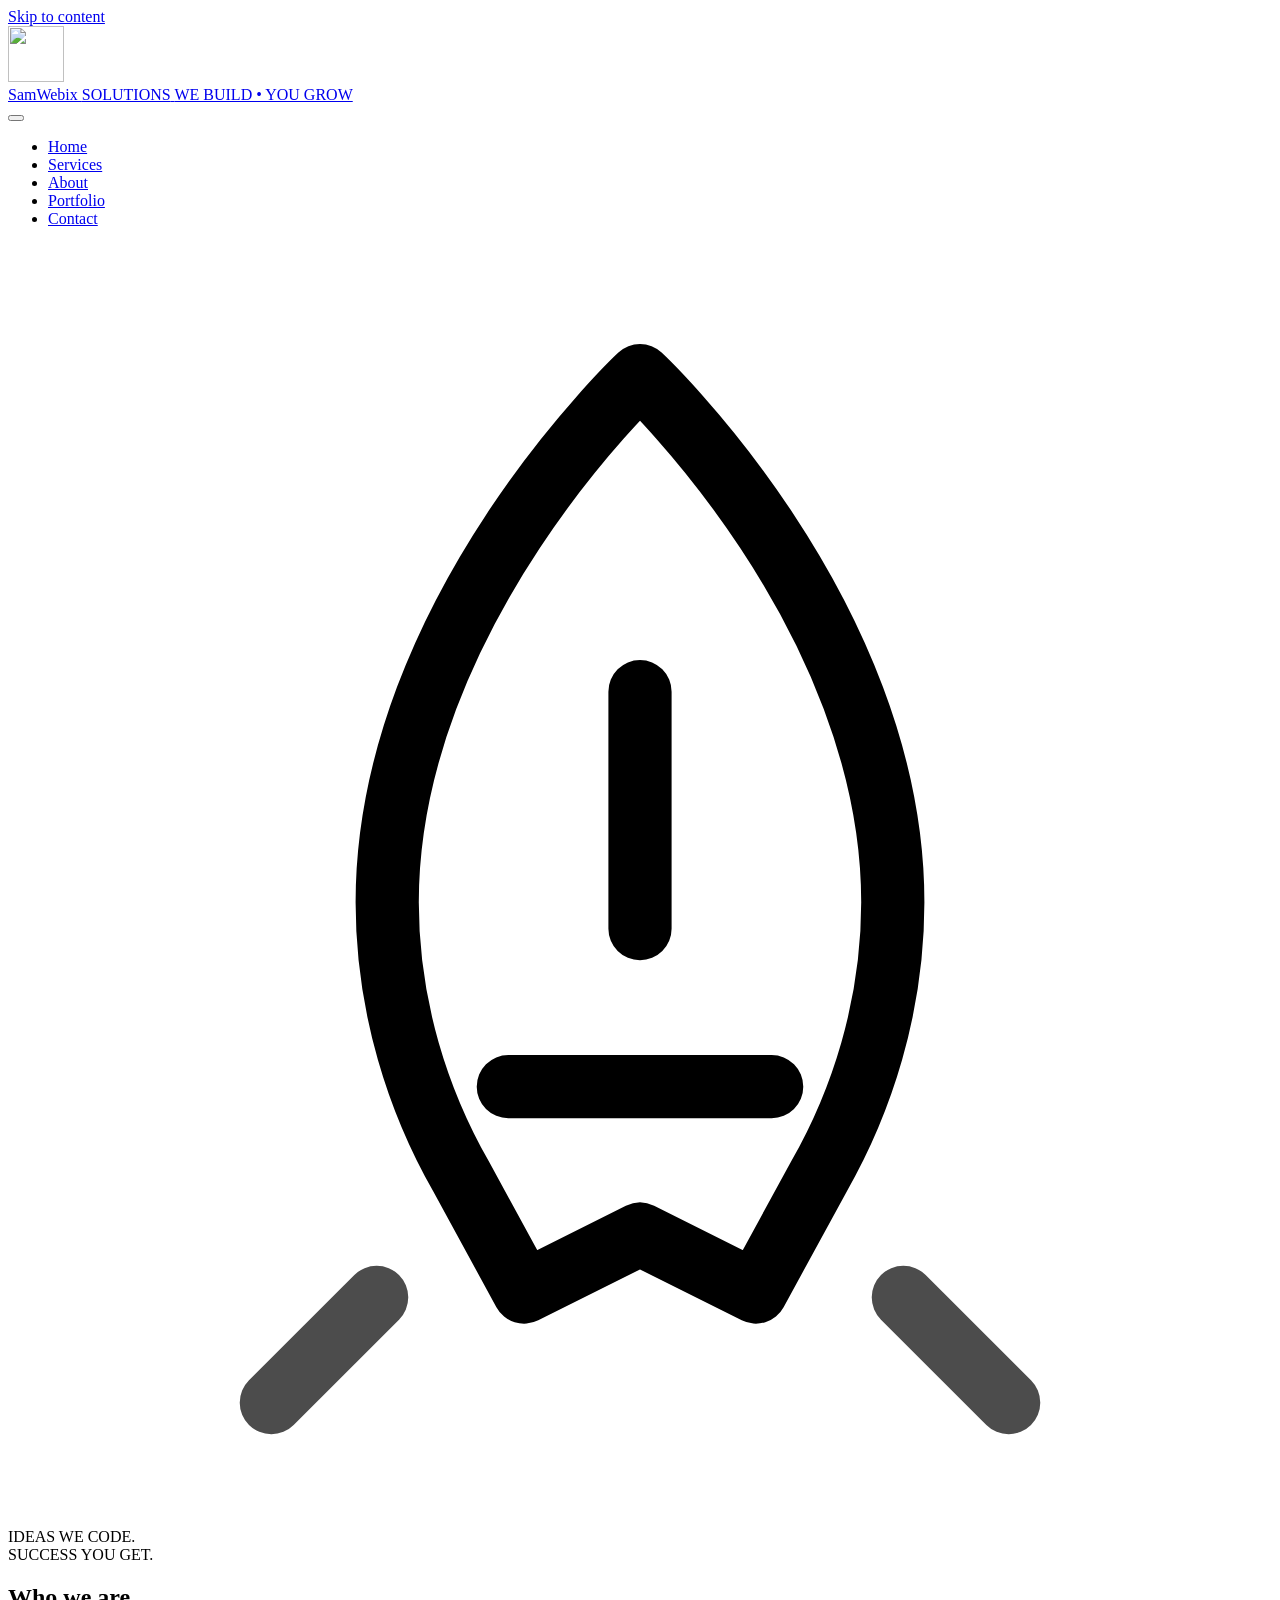
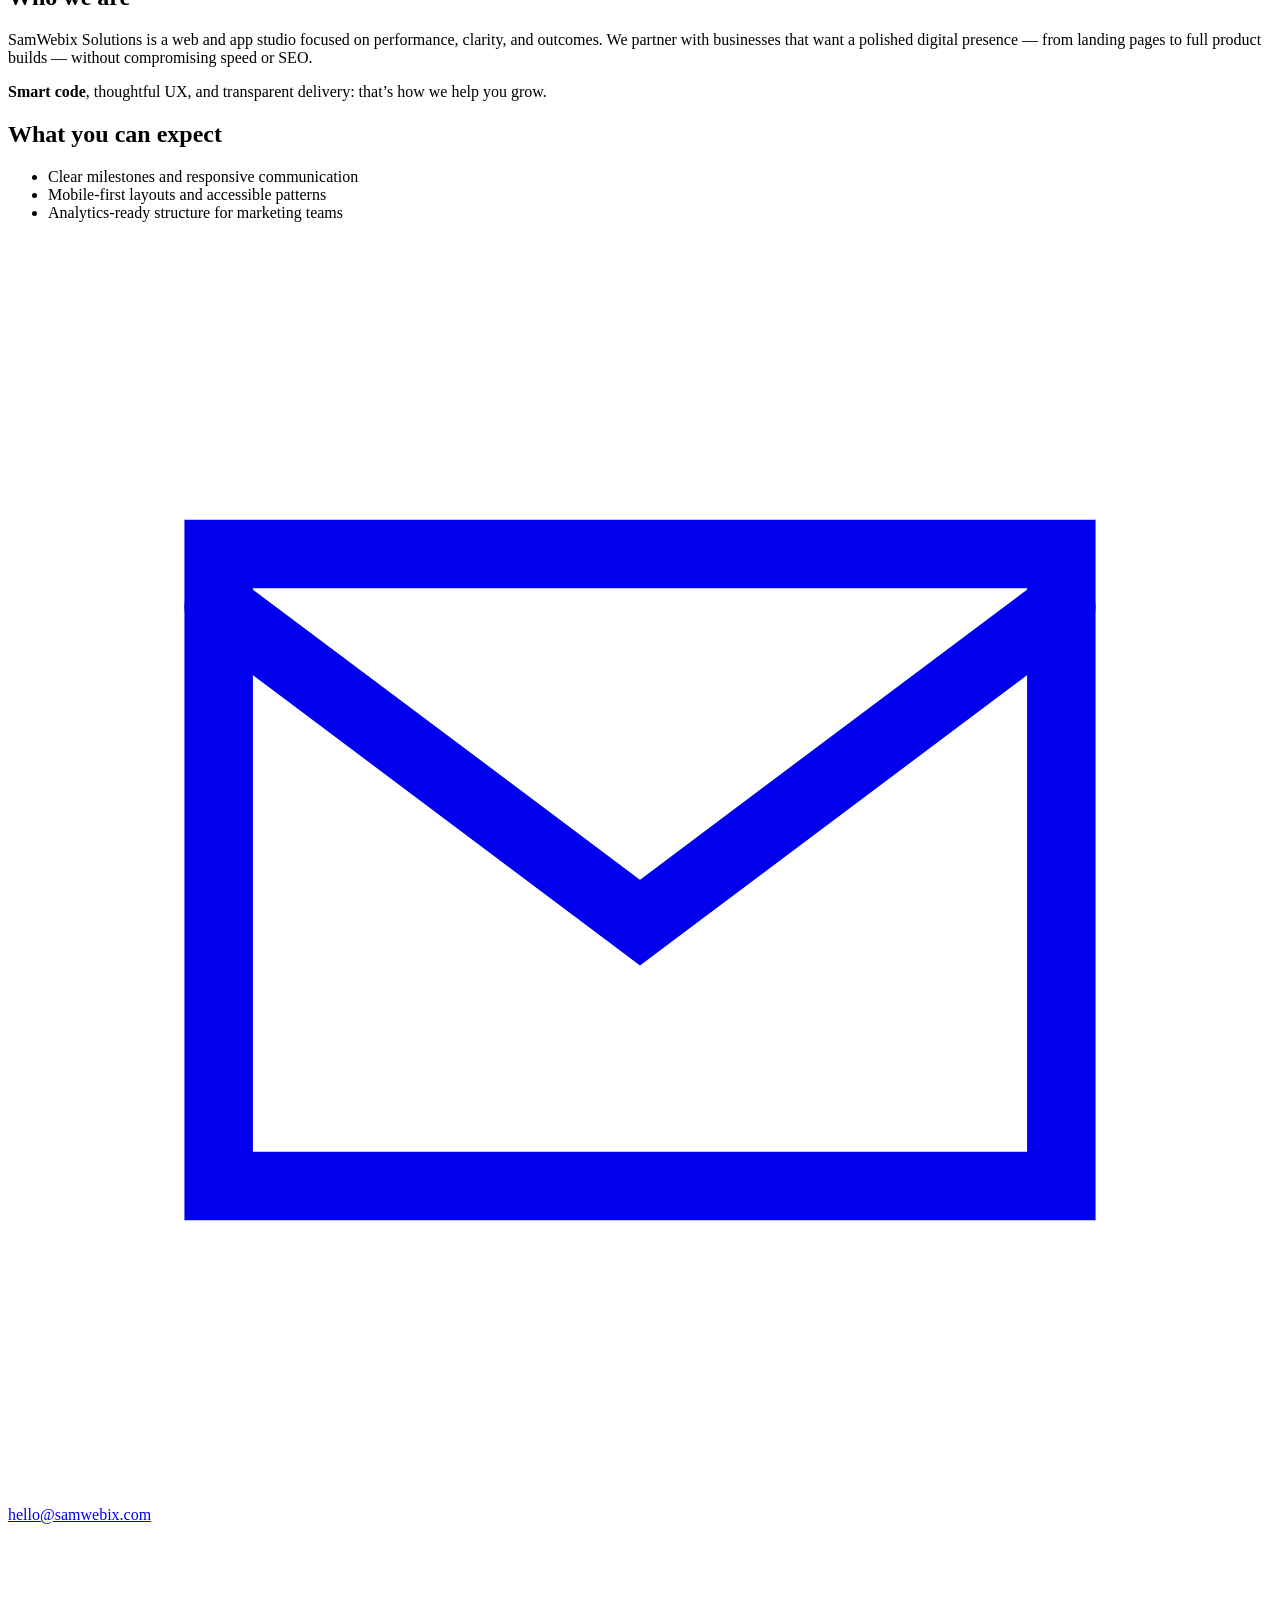
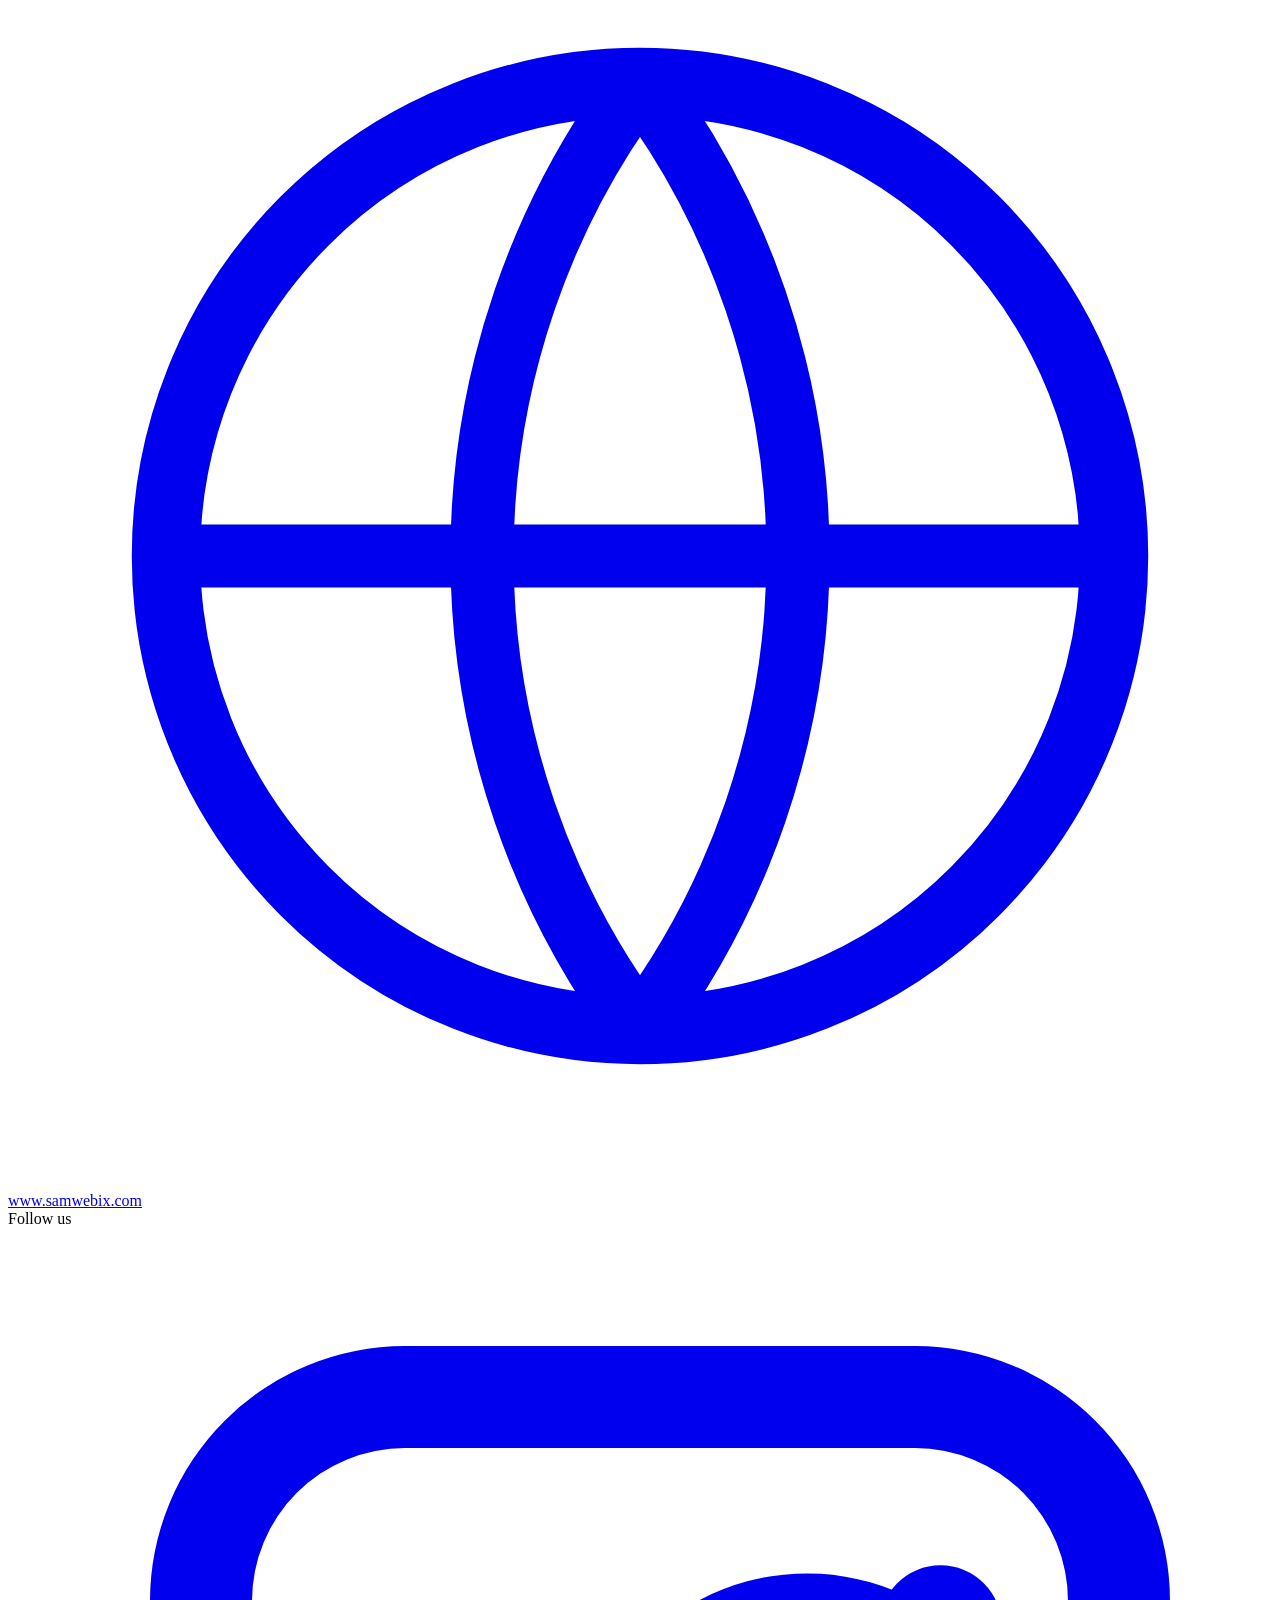
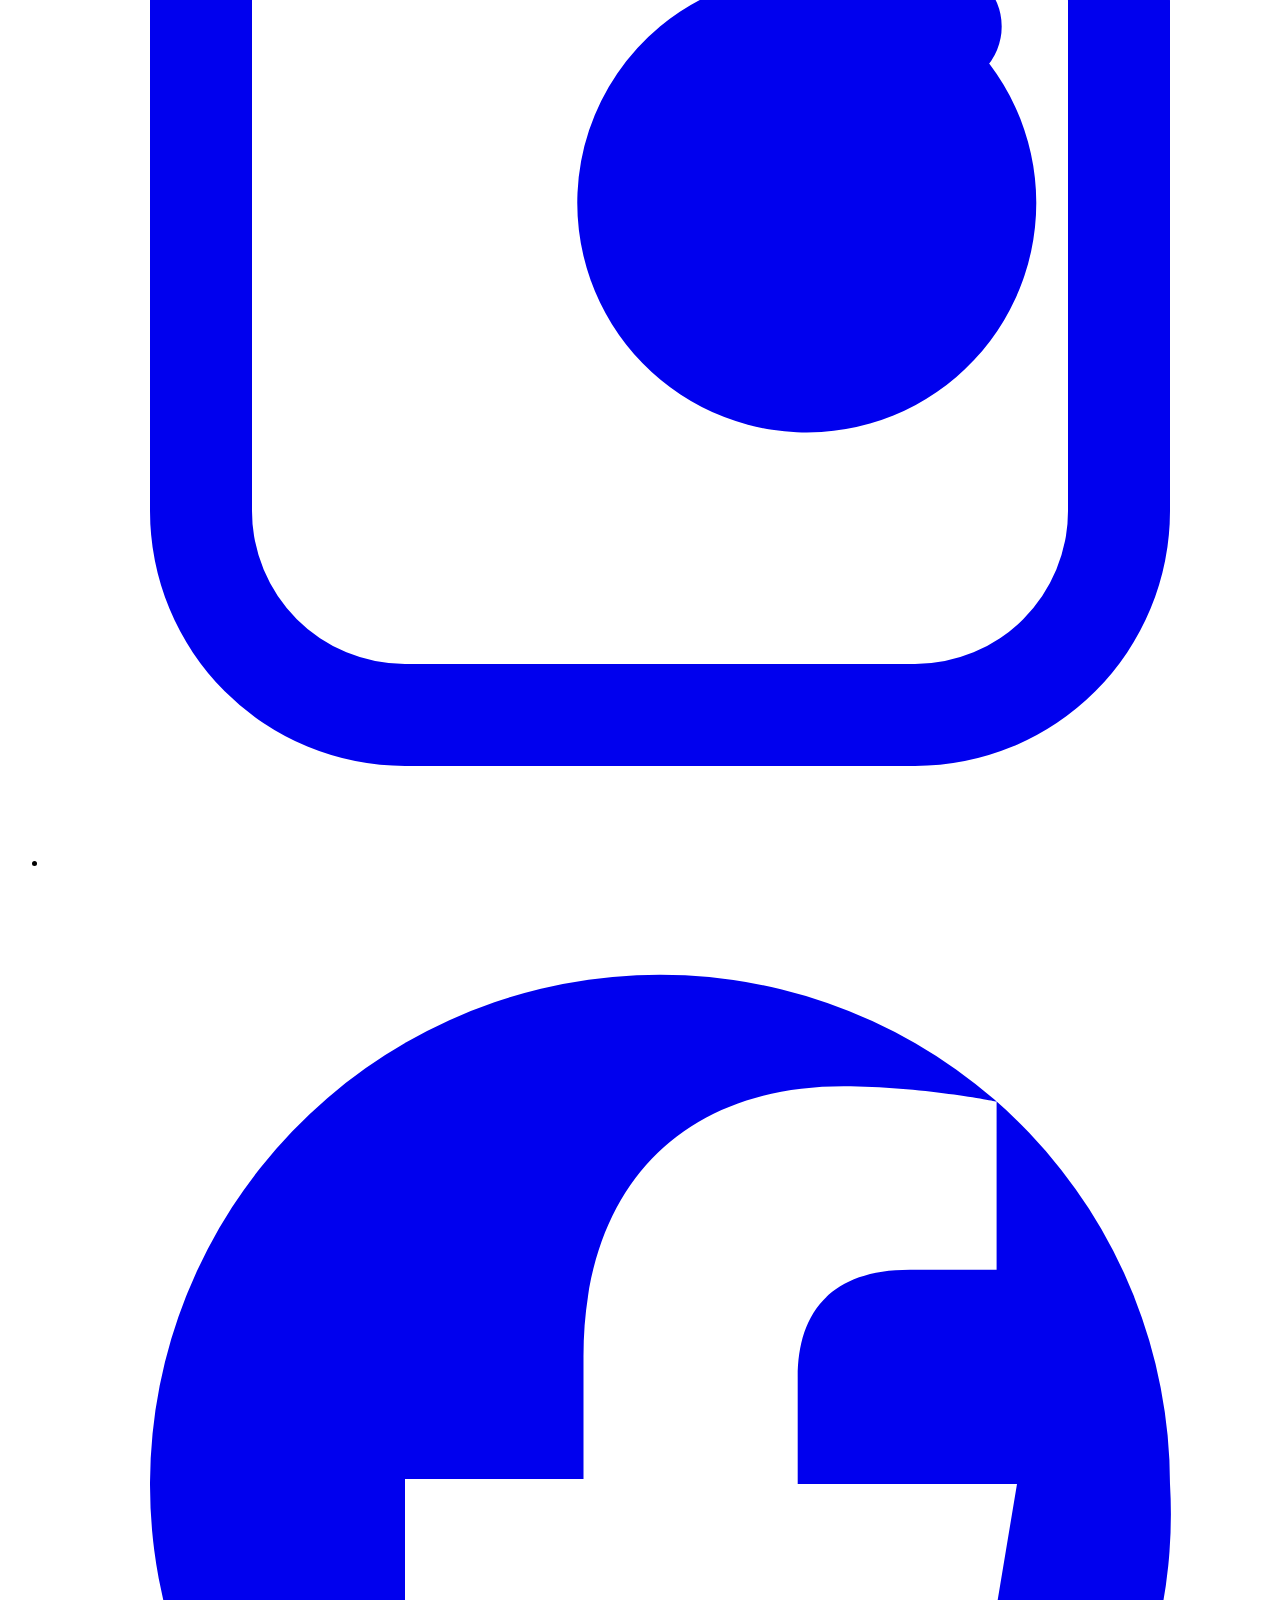
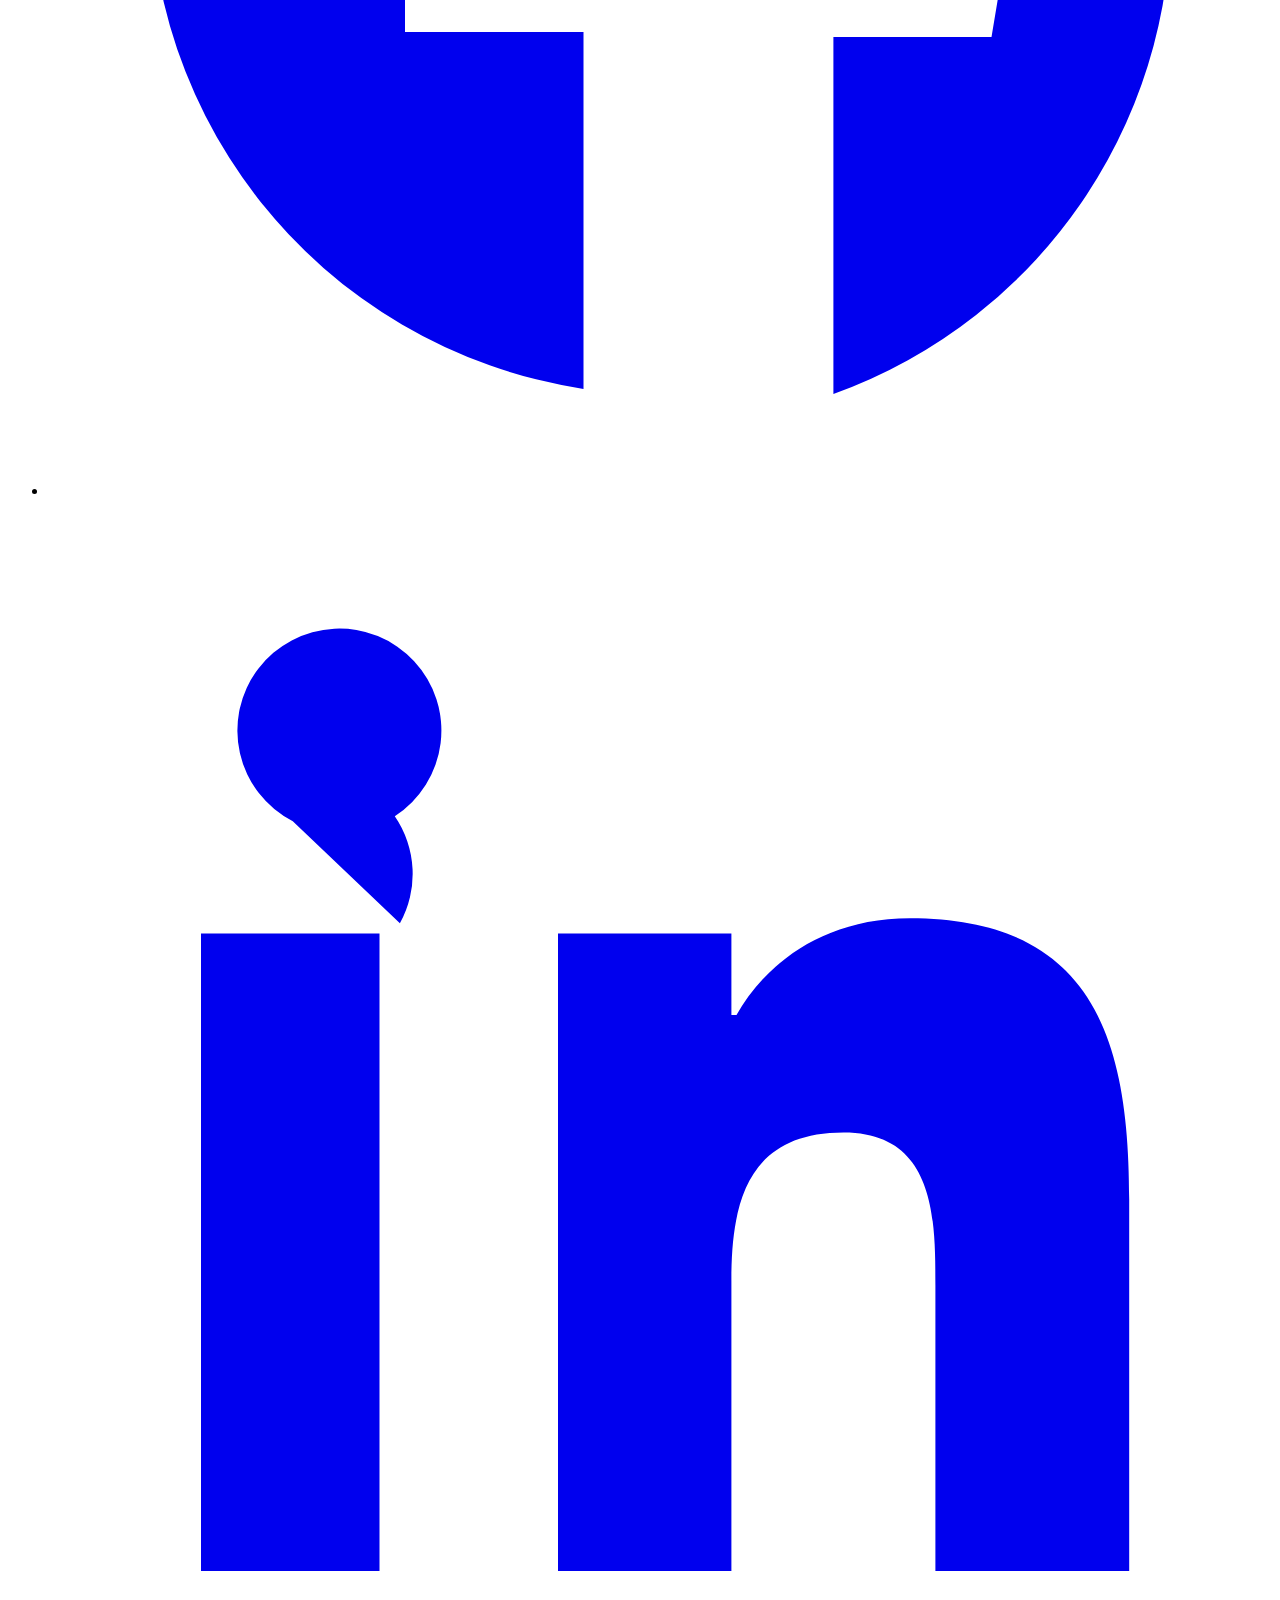
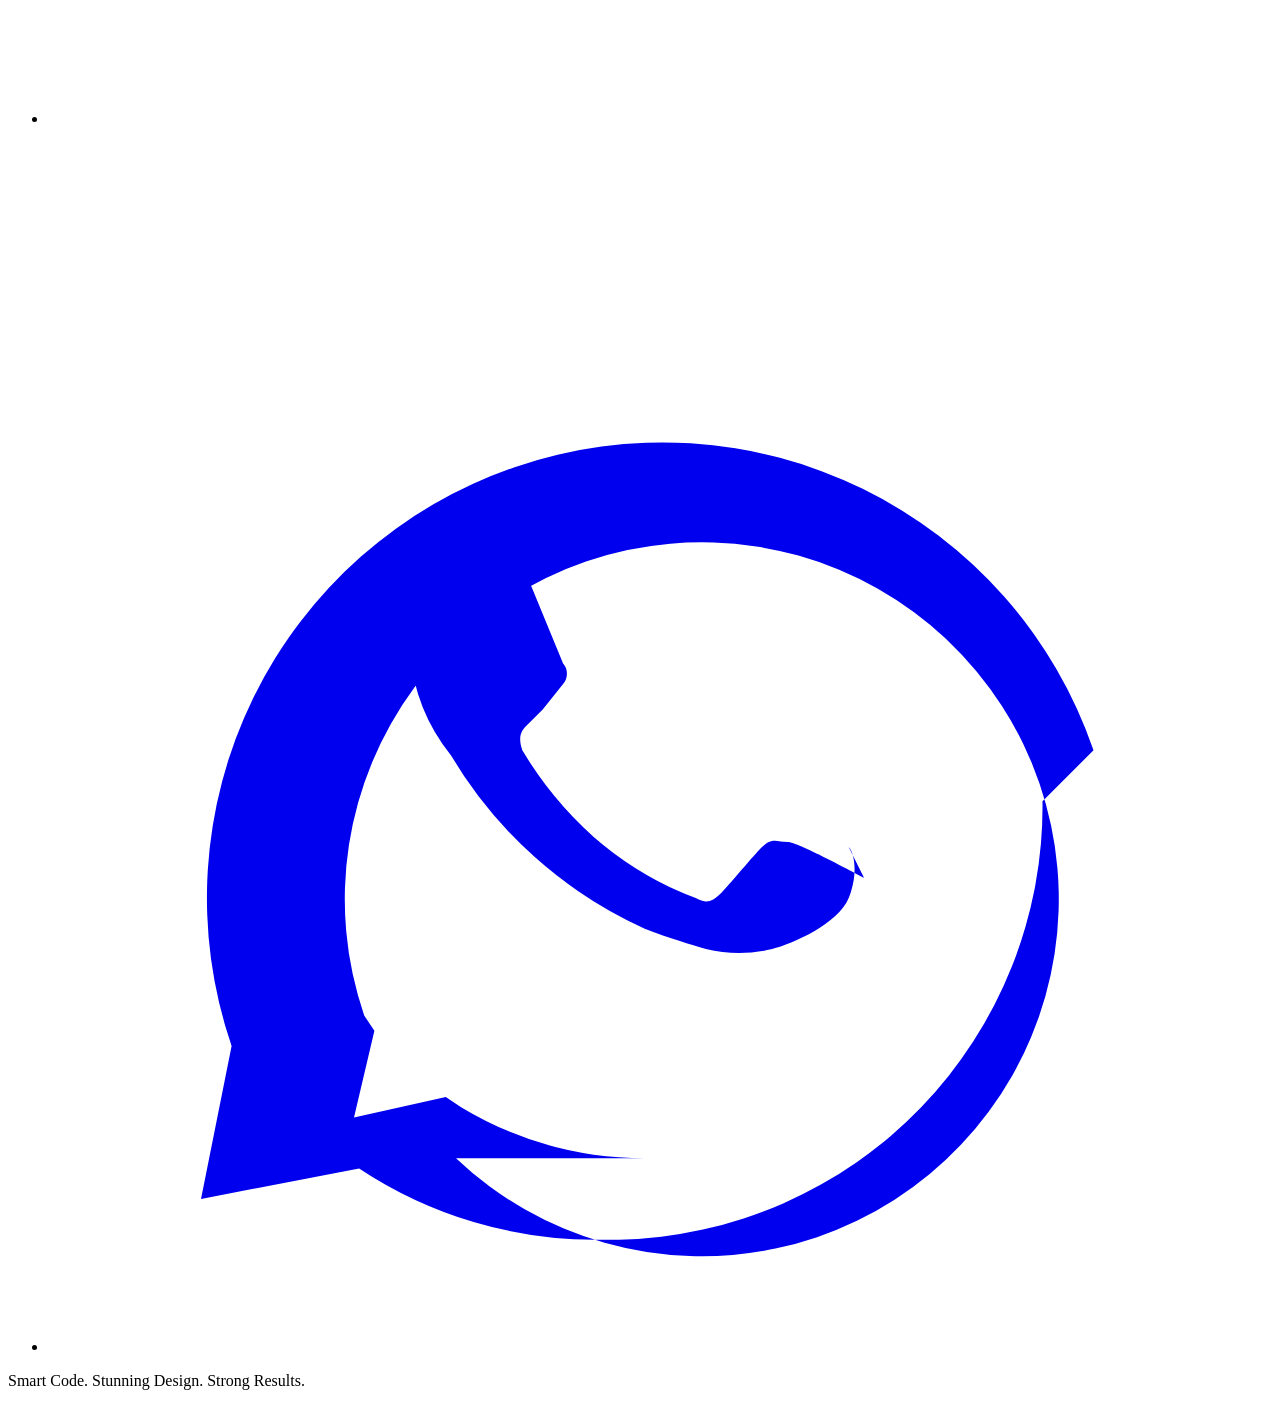
==== about.html @ b3491c4d "Add files via upload" ====
<!DOCTYPE html>
<html lang="en">
  <head>
    <meta charset="UTF-8" />
    <meta name="viewport" content="width=device-width, initial-scale=1.0" />
    <meta name="description" content="About SamWebix Solutions — web and app studio focused on performance and outcomes." />
    <meta name="theme-color" content="#050814" />
    <title>About | SamWebix Solutions</title>
    <link rel="preconnect" href="https://fonts.googleapis.com" />
    <link rel="preconnect" href="https://fonts.gstatic.com" crossorigin />
    <link
      href="https://fonts.googleapis.com/css2?family=Dancing+Script:wght@600;700&family=Montserrat:ital,wght@0,400;0,500;0,600;0,700;0,800;1,400&display=swap"
      rel="stylesheet"
    />
    <link rel="stylesheet" href="assets/css/base.css" />
    <link rel="stylesheet" href="assets/css/about.css" />
    <link rel="icon" href="assets/images/logo.jpeg" type="image/jpeg" />
  </head>
  <body>
    <a class="skip-link" href="#main">Skip to content</a>

    <div class="bg-grid" aria-hidden="true"></div>
    <div class="bg-glow bg-glow--1" aria-hidden="true"></div>
    <div class="bg-glow bg-glow--2" aria-hidden="true"></div>

    <header class="site-header">
      <div class="container header-inner">
        <a class="brand" href="index.html" aria-label="SamWebix Solutions home">
          <img class="brand__logo" src="assets/images/logo.jpeg" width="56" height="56" alt="" />
          <div class="brand__text">
            <span class="brand__name">SamWebix <span class="brand__accent">SOLUTIONS</span></span>
            <span class="brand__tagline">WE BUILD • YOU GROW</span>
          </div>
        </a>

        <button type="button" class="nav-toggle" aria-expanded="false" aria-controls="site-nav" aria-label="Open menu">
          <span></span><span></span><span></span>
        </button>

        <nav id="site-nav" class="site-nav" aria-label="Primary">
          <ul class="nav-list">
            <li><a href="index.html">Home</a></li>
            <li><a href="services.html">Services</a></li>
            <li><a href="about.html" aria-current="page">About</a></li>
            <li><a href="portfolio.html">Portfolio</a></li>
            <li><a href="contact.html">Contact</a></li>
          </ul>
        </nav>

        <div class="header-rocket" aria-hidden="true">
          <svg class="header-rocket__icon" viewBox="0 0 24 24" fill="none" xmlns="http://www.w3.org/2000/svg">
            <path
              d="M12 2.5s4.8 4.5 4.8 10c0 2-.6 3.8-1.4 5.2l-1.2 2.2-2.2-1.1-2.2 1.1-1.2-2.2c-.8-1.4-1.4-3.2-1.4-5.2 0-5.5 4.8-10 4.8-10z"
              stroke="currentColor"
              stroke-width="1.2"
              stroke-linejoin="round"
            />
            <path d="M12 8.5V13M9.5 16h5" stroke="currentColor" stroke-width="1.2" stroke-linecap="round" />
            <path d="M7 20l-2 2M17 20l2 2" stroke="currentColor" stroke-width="1.2" stroke-linecap="round" opacity="0.7" />
          </svg>
          <p class="header-rocket__text">IDEAS WE CODE.<br />SUCCESS YOU GET.</p>
        </div>
      </div>
    </header>

    <main id="main">
      <section class="section about">
        <div class="container about__grid">
          <div>
            <h1 class="section__heading">Who we are</h1>
            <p class="about__p">
              SamWebix Solutions is a web and app studio focused on performance, clarity, and outcomes. We partner
              with businesses that want a polished digital presence — from landing pages to full product builds —
              without compromising speed or SEO.
            </p>
            <p class="about__p">
              <strong class="text-cyan">Smart code</strong>, thoughtful UX, and transparent delivery: that’s how we
              help you grow.
            </p>
          </div>
          <div class="about__panel">
            <h2 class="about__panel-title">What you can expect</h2>
            <ul class="about__list">
              <li>Clear milestones and responsive communication</li>
              <li>Mobile-first layouts and accessible patterns</li>
              <li>Analytics-ready structure for marketing teams</li>
            </ul>
          </div>
        </div>
      </section>
    </main>

    <footer class="site-footer">
      <div class="container footer__grid">
        <div class="footer__contact">
          <a
            class="footer__link"
            href="mailto:hello@samwebix.com?subject=Website%20inquiry%20%E2%80%93%20SamWebix%20Solutions&amp;body=Hello%20SamWebix%20Solutions%2C%0A%0AI'm%20writing%20via%20your%20website%20and%20would%20like%20to%20discuss%20a%20potential%20project%20(website%2C%20app%2C%20or%20design).%20Please%20reply%20at%20your%20convenience%20with%20next%20steps%20or%20available%20times%20for%20a%20brief%20call.%0A%0AThank%20you%2C"
          >
            <span class="footer__link-icon" aria-hidden="true">
              <svg viewBox="0 0 24 24" fill="none">
                <path d="M4 6h16v12H4V6z" stroke="currentColor" stroke-width="1.3" />
                <path d="M4 7l8 6 8-6" stroke="currentColor" stroke-width="1.3" stroke-linecap="round" />
              </svg>
            </span>
            hello@samwebix.com
          </a>
          <a class="footer__link" href="https://www.samwebix.com/" target="_blank" rel="noopener noreferrer">
            <span class="footer__link-icon" aria-hidden="true">
              <svg viewBox="0 0 24 24" fill="none">
                <circle cx="12" cy="12" r="9" stroke="currentColor" stroke-width="1.3" />
                <path d="M3 12h18M12 3a15 15 0 010 18M12 3a15 15 0 000 18" stroke="currentColor" stroke-width="1.2" />
              </svg>
            </span>
            www.samwebix.com
          </a>
        </div>
        <div class="footer__social">
          <span class="footer__social-label">Follow us</span>
          <ul class="social-list">
            <li>
              <a href="https://www.instagram.com/" target="_blank" rel="noopener noreferrer" aria-label="Instagram"
                ><svg viewBox="0 0 24 24" fill="currentColor" aria-hidden="true">
                  <path
                    d="M7 2h10a5 5 0 015 5v10a5 5 0 01-5 5H7a5 5 0 01-5-5V7a5 5 0 015-5zm0 2a3 3 0 00-3 3v10a3 3 0 003 3h10a3 3 0 003-3V7a3 3 0 00-3-3H7zm5 3.5A4.5 4.5 0 1110.5 12 4.5 4.5 0 0112 7.5zM17.5 6.3a1.2 1.2 0 11-1.2 1.2 1.2 1.2 0 011.2-1.2z"
                  /></svg
              ></a>
            </li>
            <li>
              <a href="https://www.facebook.com/" target="_blank" rel="noopener noreferrer" aria-label="Facebook"
                ><svg viewBox="0 0 24 24" fill="currentColor" aria-hidden="true">
                  <path
                    d="M22 12a10 10 0 10-11.5 9.9v-7H7v-3h3.5V9.5c0-3.4 2-5.3 5.1-5.3 1.5 0 3 .3 3 .3v3.3h-1.7c-1.7 0-2.2 1-2.2 2.1V12H19l-.5 3h-3.1v7A10 10 0 0022 12z"
                  /></svg
              ></a>
            </li>
            <li>
              <a href="https://www.linkedin.com/" target="_blank" rel="noopener noreferrer" aria-label="LinkedIn"
                ><svg viewBox="0 0 24 24" fill="currentColor" aria-hidden="true">
                  <path
                    d="M6.5 8.5H3V21h3.5V8.5zM4.8 6.3a2 2 0 112-.1 2 2 0 01.1 2.1zM21 21h-3.6v-5.6c0-1.3 0-3-1.8-3-1.9 0-2.2 1.4-2.2 2.9V21H10V8.5h3.4v1.6h.1c.5-.9 1.6-1.9 3.4-1.9 3.6 0 4.3 2.4 4.3 5.5V21z"
                  /></svg
              ></a>
            </li>
            <li>
              <a href="https://wa.me/919848948945?text=Hello%20SamWebix%20Solutions%2C%0A%0AI'm%20reaching%20out%20from%20your%20website%20and%20would%20like%20to%20discuss%20a%20project.%20Please%20let%20me%20know%20when%20you%20are%20available%20to%20connect.%0A%0AThank%20you." target="_blank" rel="noopener noreferrer" aria-label="WhatsApp"
                ><svg viewBox="0 0 24 24" fill="currentColor" aria-hidden="true">
                  <path
                    d="M20.5 12.2A8.5 8.5 0 003.6 18L3 21l3.1-.6a8.4 8.4 0 004.7 1.4h.4a8.5 8.5 0 008.3-8.6zM12 20.2h-.3a7 7 0 01-3.6-1l-.3-.2-1.8.4.4-1.7-.2-.3a7 7 0 111.8 2.8zm4-5.5c-.2-.1-1.3-.7-1.5-.7s-.3-.1-.5.1-.6.7-.8.9-.3.2-.5.1a6.6 6.6 0 01-2-1.2 7.3 7.3 0 01-1.4-1.7c-.1-.3 0-.4.1-.5l.3-.3.4-.5c.1-.1.1-.3 0-.4l-.7-1.7c-.2-.5-.4-.4-.5-.4h-.4a1 1 0 00-.7.3 2.1 2.1 0 00-.7 1.6 3.7 3.7 0 00.8 2 8.5 8.5 0 003.8 3.4c.5.2.9.3 1.2.4a2.8 2.8 0 001.3 0c.4-.1 1.3-.5 1.5-1s.1-.9 0-1z"
                  /></svg
              ></a>
            </li>
          </ul>
        </div>
      </div>
      <p class="footer__tagline">
        <span class="footer__tagline-script"><span class="text-white">Smart</span> Code.</span>
        <span class="footer__tagline-script"><span class="text-white">Stunning</span> Design.</span>
        <span class="footer__tagline-script"><span class="text-white">Strong</span> Results.</span>
      </p>
    </footer>

    <script src="assets/js/main.js" defer></script>
  </body>
</html>
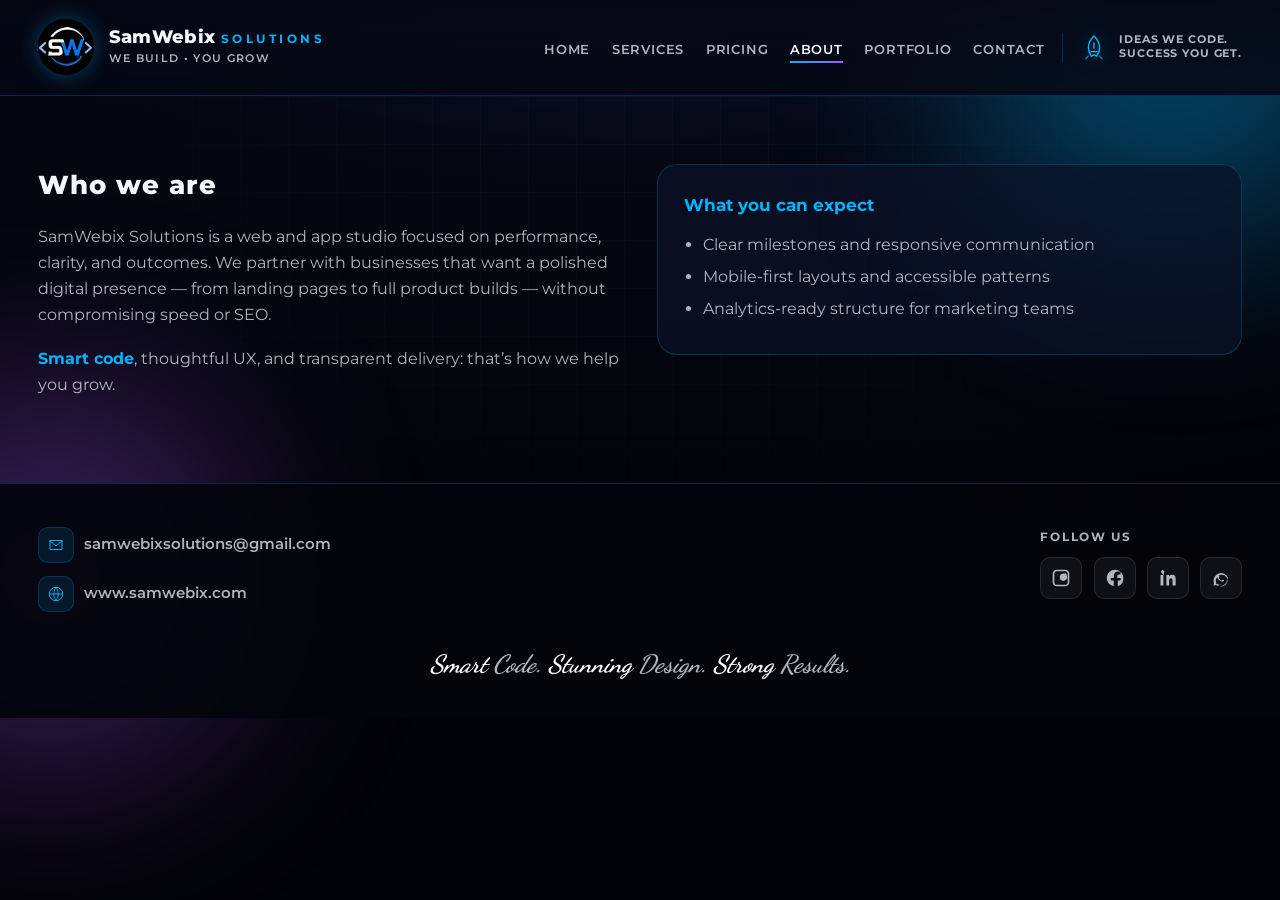
==== commit 63cdfc11: "Update about.html" ====
--- a/about.html
+++ b/about.html
@@ -41,6 +41,7 @@
           <ul class="nav-list">
             <li><a href="index.html">Home</a></li>
             <li><a href="services.html">Services</a></li>
+            <li><a href="pricing.html">Pricing</a></li>
             <li><a href="about.html" aria-current="page">About</a></li>
             <li><a href="portfolio.html">Portfolio</a></li>
             <li><a href="contact.html">Contact</a></li>
@@ -95,7 +96,7 @@
         <div class="footer__contact">
           <a
             class="footer__link"
-            href="mailto:hello@samwebix.com?subject=Website%20inquiry%20%E2%80%93%20SamWebix%20Solutions&amp;body=Hello%20SamWebix%20Solutions%2C%0A%0AI'm%20writing%20via%20your%20website%20and%20would%20like%20to%20discuss%20a%20potential%20project%20(website%2C%20app%2C%20or%20design).%20Please%20reply%20at%20your%20convenience%20with%20next%20steps%20or%20available%20times%20for%20a%20brief%20call.%0A%0AThank%20you%2C"
+            href="mailto:samwebixsolutions@gmail.com?subject=Website%20inquiry%20%E2%80%93%20SamWebix%20Solutions&amp;body=Hello%20SamWebix%20Solutions%2C%0A%0AI'm%20writing%20via%20your%20website%20and%20would%20like%20to%20discuss%20a%20potential%20project%20(website%2C%20app%2C%20or%20design).%20Please%20reply%20at%20your%20convenience%20with%20next%20steps%20or%20available%20times%20for%20a%20brief%20call.%0A%0AThank%20you%2C"
           >
             <span class="footer__link-icon" aria-hidden="true">
               <svg viewBox="0 0 24 24" fill="none">
@@ -103,7 +104,7 @@
                 <path d="M4 7l8 6 8-6" stroke="currentColor" stroke-width="1.3" stroke-linecap="round" />
               </svg>
             </span>
-            hello@samwebix.com
+            samwebixsolutions@gmail.com
           </a>
           <a class="footer__link" href="https://www.samwebix.com/" target="_blank" rel="noopener noreferrer">
             <span class="footer__link-icon" aria-hidden="true">
--- a/assets/css/base.css
+++ b/assets/css/base.css
@@ -0,0 +1,535 @@
+/* Shared: variables, reset, layout shell, header, footer, buttons */
+
+:root {
+  --bg-deep: #050814;
+  --bg-mid: #0a1024;
+  --bg-card: rgba(12, 18, 40, 0.72);
+  --border-subtle: rgba(0, 180, 255, 0.22);
+  --cyan: #00b4ff;
+  --cyan-bright: #1e9fff;
+  --cyan-glow: rgba(0, 180, 255, 0.45);
+  --purple: #a855f7;
+  --purple-glow: rgba(168, 85, 247, 0.4);
+  --text: #f4f7ff;
+  --text-muted: rgba(244, 247, 255, 0.72);
+  --font-sans: "Montserrat", system-ui, -apple-system, sans-serif;
+  --font-script: "Dancing Script", cursive;
+  --radius-lg: clamp(14px, 2vw, 20px);
+  --radius-md: clamp(10px, 1.5vw, 14px);
+  --radius-sm: clamp(8px, 1.2vw, 10px);
+  --shadow-glow: 0 0 32px var(--cyan-glow);
+  --container-max: 70rem;
+  --pad-x: clamp(1rem, 4vw, 2.5rem);
+  --header-h: clamp(4.25rem, 10vw, 5.5rem);
+  --space-section: clamp(2.5rem, 6vw, 4rem);
+}
+
+*,
+*::before,
+*::after {
+  box-sizing: border-box;
+}
+
+html {
+  scroll-behavior: smooth;
+  font-size: clamp(15px, 0.25vw + 14px, 18px);
+}
+
+@media (prefers-reduced-motion: reduce) {
+  html {
+    scroll-behavior: auto;
+  }
+  *,
+  *::before,
+  *::after {
+    animation-duration: 0.01ms !important;
+    animation-iteration-count: 1 !important;
+    transition-duration: 0.01ms !important;
+  }
+}
+
+body {
+  margin: 0;
+  font-family: var(--font-sans);
+  font-size: 1rem;
+  line-height: 1.6;
+  color: var(--text);
+  background: radial-gradient(ellipse 120% 80% at 50% -20%, #132046 0%, var(--bg-deep) 45%, #020308 100%);
+  min-height: 100vh;
+  overflow-x: hidden;
+}
+
+img {
+  max-width: 100%;
+  height: auto;
+  display: block;
+}
+
+a {
+  color: inherit;
+  text-decoration: none;
+}
+
+ul {
+  list-style: none;
+  margin: 0;
+  padding: 0;
+}
+
+.skip-link {
+  position: absolute;
+  left: -9999px;
+  top: 0;
+  background: var(--cyan);
+  color: #000;
+  padding: 0.5rem 1rem;
+  z-index: 1000;
+}
+
+.skip-link:focus {
+  left: 0;
+}
+
+.visually-hidden {
+  position: absolute;
+  width: 1px;
+  height: 1px;
+  padding: 0;
+  margin: -1px;
+  overflow: hidden;
+  clip: rect(0, 0, 0, 0);
+  white-space: nowrap;
+  border: 0;
+}
+
+.container {
+  width: min(var(--container-max), 100% - var(--pad-x));
+  margin-inline: auto;
+}
+
+.text-cyan {
+  color: var(--cyan);
+}
+
+.text-purple {
+  color: var(--purple);
+}
+
+.text-white {
+  color: #fff;
+}
+
+/* Background atmosphere — scales with viewport */
+.bg-grid {
+  position: fixed;
+  inset: 0;
+  pointer-events: none;
+  z-index: -2;
+  background-image: linear-gradient(rgba(0, 180, 255, 0.04) 1px, transparent 1px),
+    linear-gradient(90deg, rgba(0, 180, 255, 0.04) 1px, transparent 1px);
+  background-size: clamp(32px, 8vw, 48px) clamp(32px, 8vw, 48px);
+  mask-image: radial-gradient(ellipse 70% 60% at 50% 20%, black 20%, transparent 75%);
+}
+
+.bg-glow {
+  position: fixed;
+  border-radius: 50%;
+  filter: blur(clamp(60px, 12vw, 100px));
+  opacity: 0.35;
+  pointer-events: none;
+  z-index: -3;
+}
+
+.bg-glow--1 {
+  width: clamp(200px, 42vw, 420px);
+  height: clamp(200px, 42vw, 420px);
+  background: var(--cyan);
+  top: clamp(-180px, -15vw, -80px);
+  right: clamp(-120px, -8vw, -40px);
+}
+
+.bg-glow--2 {
+  width: clamp(180px, 38vw, 380px);
+  height: clamp(180px, 38vw, 380px);
+  background: var(--purple);
+  bottom: clamp(5%, 12vw, 15%);
+  left: clamp(-140px, -12vw, -60px);
+}
+
+/* Header */
+.site-header {
+  position: sticky;
+  top: 0;
+  z-index: 100;
+  background: linear-gradient(180deg, rgba(5, 8, 20, 0.96) 0%, rgba(5, 8, 20, 0.85) 100%);
+  backdrop-filter: blur(14px);
+  border-bottom: 1px solid var(--border-subtle);
+}
+
+.header-inner {
+  display: flex;
+  align-items: center;
+  gap: clamp(0.5rem, 2vw, 1rem);
+  min-height: var(--header-h);
+  flex-wrap: wrap;
+  padding-block: clamp(0.5rem, 1.5vw, 0.75rem);
+}
+
+.brand {
+  display: flex;
+  align-items: center;
+  gap: clamp(0.5rem, 1.5vw, 0.85rem);
+  margin-right: auto;
+}
+
+.brand__logo {
+  width: clamp(44px, 10vw, 56px);
+  height: auto;
+  border-radius: 50%;
+  box-shadow: 0 0 20px rgba(0, 180, 255, 0.35);
+}
+
+.brand__text {
+  display: flex;
+  flex-direction: column;
+  gap: 0.1rem;
+}
+
+.brand__name {
+  font-weight: 800;
+  font-size: clamp(0.9rem, 2.5vw, 1.05rem);
+  letter-spacing: 0.02em;
+  line-height: 1.2;
+}
+
+.brand__accent {
+  font-weight: 700;
+  font-size: clamp(0.6rem, 1.8vw, 0.72rem);
+  letter-spacing: 0.28em;
+  color: var(--cyan);
+}
+
+.brand__tagline {
+  font-size: clamp(0.55rem, 1.5vw, 0.65rem);
+  font-weight: 600;
+  letter-spacing: 0.12em;
+  color: var(--text-muted);
+}
+
+.site-nav {
+  display: flex;
+}
+
+.nav-list {
+  display: flex;
+  gap: clamp(0.25rem, 2vw, 1.25rem);
+  flex-wrap: wrap;
+}
+
+.nav-list a {
+  font-size: clamp(0.68rem, 1.8vw, 0.78rem);
+  font-weight: 600;
+  letter-spacing: 0.06em;
+  text-transform: uppercase;
+  color: var(--text-muted);
+  padding: 0.35rem 0;
+  position: relative;
+}
+
+.nav-list a::after {
+  content: "";
+  position: absolute;
+  left: 0;
+  bottom: 0;
+  width: 0;
+  height: 2px;
+  background: linear-gradient(90deg, var(--cyan), var(--purple));
+  transition: width 0.25s ease;
+}
+
+.nav-list a:hover,
+.nav-list a:focus-visible {
+  color: var(--text);
+}
+
+.nav-list a:hover::after,
+.nav-list a:focus-visible::after,
+.nav-list a[aria-current="page"]::after {
+  width: 100%;
+}
+
+.nav-list a[aria-current="page"] {
+  color: var(--text);
+}
+
+.header-rocket {
+  display: none;
+  align-items: center;
+  gap: 0.65rem;
+  padding-left: 1rem;
+  border-left: 1px solid var(--border-subtle);
+}
+
+.header-rocket__icon {
+  width: clamp(24px, 5vw, 28px);
+  height: clamp(24px, 5vw, 28px);
+  color: var(--cyan);
+  filter: drop-shadow(0 0 8px var(--cyan-glow));
+  flex-shrink: 0;
+}
+
+.header-rocket__text {
+  margin: 0;
+  font-size: clamp(0.55rem, 1.4vw, 0.62rem);
+  font-weight: 700;
+  letter-spacing: 0.08em;
+  line-height: 1.35;
+  color: var(--text-muted);
+  max-width: 9.5rem;
+}
+
+.nav-toggle {
+  display: none;
+  flex-direction: column;
+  justify-content: center;
+  gap: 5px;
+  width: 44px;
+  height: 44px;
+  min-width: 44px;
+  background: transparent;
+  border: 1px solid var(--border-subtle);
+  border-radius: var(--radius-sm);
+  cursor: pointer;
+  margin-left: auto;
+}
+
+.nav-toggle span {
+  display: block;
+  height: 2px;
+  width: 20px;
+  margin-inline: auto;
+  background: var(--text);
+  transition: transform 0.2s ease, opacity 0.2s ease;
+}
+
+.site-header.nav-open .nav-toggle span:nth-child(1) {
+  transform: translateY(7px) rotate(45deg);
+}
+
+.site-header.nav-open .nav-toggle span:nth-child(2) {
+  opacity: 0;
+}
+
+.site-header.nav-open .nav-toggle span:nth-child(3) {
+  transform: translateY(-7px) rotate(-45deg);
+}
+
+/* Wide enough for full nav + rocket: fluid breakpoint */
+@media (min-width: 64em) {
+  .header-rocket {
+    display: flex;
+  }
+}
+
+/* Collapse to mobile menu when horizontal space is tight */
+@media (max-width: 63.99em) {
+  .nav-toggle {
+    display: flex;
+  }
+
+  .site-nav {
+    display: none;
+    width: 100%;
+    order: 10;
+    padding: 1rem 0 0.5rem;
+    border-top: 1px solid var(--border-subtle);
+    margin-top: 0.5rem;
+  }
+
+  .site-header.nav-open .site-nav {
+    display: block;
+  }
+
+  .nav-list {
+    flex-direction: column;
+    gap: 0.5rem;
+  }
+}
+
+/* Buttons */
+.btn {
+  display: inline-flex;
+  align-items: center;
+  justify-content: center;
+  gap: 0.5rem;
+  font-family: inherit;
+  font-weight: 700;
+  font-size: clamp(0.72rem, 1.8vw, 0.8rem);
+  letter-spacing: 0.08em;
+  text-transform: uppercase;
+  padding: clamp(0.7rem, 2vw, 0.85rem) clamp(1.1rem, 3vw, 1.4rem);
+  border-radius: var(--radius-sm);
+  border: 1px solid transparent;
+  cursor: pointer;
+  transition: transform 0.2s ease, box-shadow 0.25s ease, background 0.2s ease, border-color 0.2s ease;
+}
+
+.btn--primary {
+  background: linear-gradient(135deg, var(--cyan-bright), #0066ff);
+  color: #fff;
+  box-shadow: 0 4px 24px rgba(0, 102, 255, 0.35);
+}
+
+.btn--primary:hover,
+.btn--primary:focus-visible {
+  transform: translateY(-2px);
+  box-shadow: var(--shadow-glow), 0 8px 28px rgba(0, 102, 255, 0.45);
+}
+
+.btn--ghost {
+  background: rgba(255, 255, 255, 0.04);
+  border-color: rgba(255, 255, 255, 0.12);
+  color: var(--text);
+}
+
+.btn--ghost:hover,
+.btn--ghost:focus-visible {
+  border-color: var(--cyan);
+  background: rgba(0, 180, 255, 0.08);
+}
+
+.btn--pill {
+  border-radius: 999px;
+  padding-inline: clamp(1.25rem, 4vw, 1.75rem);
+}
+
+.btn--glow:focus-visible {
+  outline: 2px solid var(--cyan);
+  outline-offset: 3px;
+}
+
+.btn__arrow {
+  width: 1.1em;
+  height: 1.1em;
+}
+
+/* Default vertical rhythm for inner pages */
+.section {
+  padding: var(--space-section) 0;
+}
+
+/* Footer */
+.site-footer {
+  padding: clamp(1.75rem, 5vw, 2.5rem) 0 clamp(1.5rem, 4vw, 2rem);
+  border-top: 1px solid var(--border-subtle);
+  background: rgba(3, 5, 12, 0.9);
+}
+
+.footer__grid {
+  display: flex;
+  flex-wrap: wrap;
+  justify-content: space-between;
+  align-items: flex-start;
+  gap: clamp(1.25rem, 4vw, 2rem);
+}
+
+.footer__contact {
+  display: flex;
+  flex-direction: column;
+  gap: 0.75rem;
+}
+
+.footer__link {
+  display: inline-flex;
+  align-items: center;
+  gap: 0.6rem;
+  font-size: clamp(0.82rem, 2vw, 0.9rem);
+  font-weight: 600;
+  color: var(--text-muted);
+  transition: color 0.2s ease;
+  word-break: break-word;
+}
+
+.footer__link:hover,
+.footer__link:focus-visible {
+  color: var(--cyan);
+}
+
+.footer__link-icon {
+  width: 36px;
+  height: 36px;
+  flex-shrink: 0;
+  display: flex;
+  align-items: center;
+  justify-content: center;
+  border-radius: var(--radius-sm);
+  background: rgba(0, 180, 255, 0.1);
+  border: 1px solid rgba(0, 180, 255, 0.2);
+  color: var(--cyan);
+}
+
+.footer__link-icon svg {
+  width: 18px;
+  height: 18px;
+}
+
+.footer__social-label {
+  display: block;
+  font-size: 0.7rem;
+  font-weight: 700;
+  letter-spacing: 0.14em;
+  text-transform: uppercase;
+  color: var(--text-muted);
+  margin-bottom: 0.65rem;
+}
+
+.social-list {
+  display: flex;
+  gap: 0.65rem;
+  flex-wrap: wrap;
+}
+
+.social-list a {
+  width: 42px;
+  height: 42px;
+  display: flex;
+  align-items: center;
+  justify-content: center;
+  border-radius: var(--radius-sm);
+  background: rgba(255, 255, 255, 0.05);
+  border: 1px solid rgba(255, 255, 255, 0.1);
+  color: var(--text-muted);
+  transition: color 0.2s ease, border-color 0.2s ease, box-shadow 0.2s ease, transform 0.2s ease;
+}
+
+.social-list a:hover,
+.social-list a:focus-visible {
+  color: var(--cyan);
+  border-color: rgba(0, 180, 255, 0.4);
+  box-shadow: 0 0 16px rgba(0, 180, 255, 0.2);
+  transform: translateY(-2px);
+}
+
+.social-list svg {
+  width: 20px;
+  height: 20px;
+}
+
+.footer__tagline {
+  margin: clamp(1.25rem, 4vw, 2rem) 0 0;
+  text-align: center;
+  font-size: clamp(1rem, 3.5vw, 1.45rem);
+  font-style: italic;
+  font-family: var(--font-script);
+  font-weight: 700;
+  color: var(--text-muted);
+  line-height: 1.5;
+}
+
+.footer__tagline-script {
+  display: inline;
+}
+
+.footer__tagline-script:not(:last-child)::after {
+  content: " ";
+}
--- a/assets/css/about.css
+++ b/assets/css/about.css
@@ -0,0 +1,46 @@
+/* About page */
+
+.section__heading {
+  margin: 0 0 1rem;
+  font-size: clamp(1.25rem, 4vw, 1.5rem);
+  font-weight: 800;
+  letter-spacing: 0.04em;
+}
+
+.about__grid {
+  display: grid;
+  gap: clamp(1.5rem, 4vw, 2rem);
+  grid-template-columns: repeat(auto-fit, minmax(min(100%, 18rem), 1fr));
+  align-items: start;
+}
+
+.about__p {
+  margin: 0 0 1rem;
+  color: var(--text-muted);
+  font-size: clamp(0.88rem, 2vw, 0.95rem);
+}
+
+.about__panel {
+  padding: clamp(1.15rem, 3vw, 1.5rem);
+  border-radius: var(--radius-lg);
+  border: 1px solid var(--border-subtle);
+  background: var(--bg-card);
+}
+
+.about__panel-title {
+  margin: 0 0 0.75rem;
+  font-size: clamp(0.92rem, 2.2vw, 1rem);
+  color: var(--cyan);
+}
+
+.about__list {
+  margin: 0;
+  padding-left: 1.1rem;
+  list-style: disc;
+  color: var(--text-muted);
+  font-size: clamp(0.85rem, 2vw, 0.92rem);
+}
+
+.about__list li {
+  margin-bottom: 0.4rem;
+}
